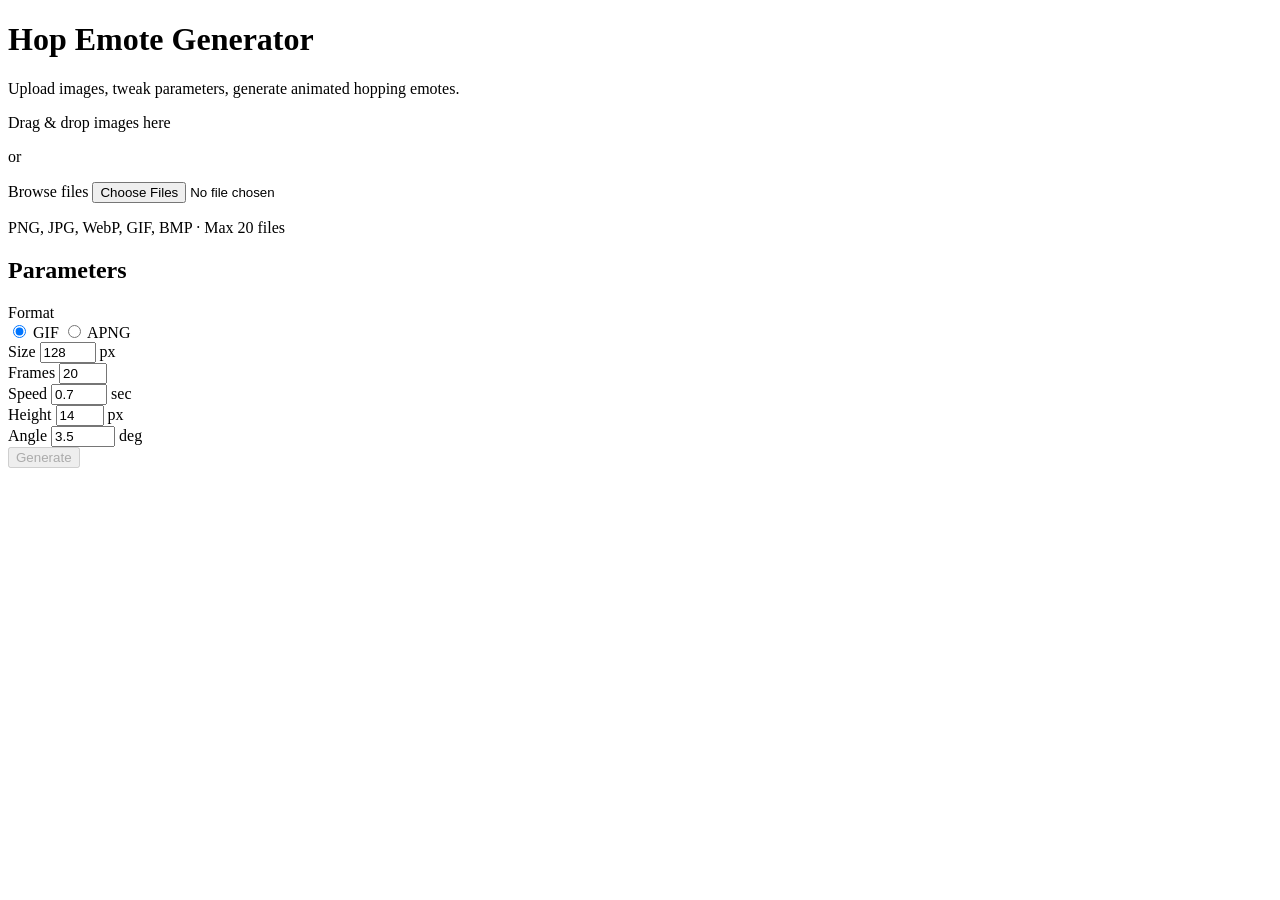
==== web/templates/index.html @ 7de3eb04 "Add web UI, Dockerfile, CI/CD pipeline, and docker-compose for production Flask + vanilla JS single-" ====
<!DOCTYPE html>
<html lang="en">
<head>
  <meta charset="UTF-8">
  <meta name="viewport" content="width=device-width, initial-scale=1.0">
  <title>Hop Emote Generator</title>
  <link rel="stylesheet" href="/static/style.css">
</head>
<body>
  <header>
    <h1>Hop Emote Generator</h1>
    <p class="subtitle">Upload images, tweak parameters, generate animated hopping emotes.</p>
  </header>

  <main>
    <!-- Upload zone -->
    <section id="upload-section">
      <div id="drop-zone">
        <p>Drag &amp; drop images here</p>
        <p class="hint">or</p>
        <label class="file-btn">
          Browse files
          <input type="file" id="file-input" multiple accept="image/png,image/jpeg,image/webp,image/gif,image/bmp,image/tiff">
        </label>
        <p class="hint">PNG, JPG, WebP, GIF, BMP &middot; Max 20 files</p>
      </div>
      <div id="file-list"></div>
    </section>

    <!-- Parameters -->
    <section id="params-section">
      <h2>Parameters</h2>
      <div class="params-grid">
        <div class="param-group">
          <label>Format</label>
          <div class="radio-group">
            <label><input type="radio" name="format" value="gif" checked> GIF</label>
            <label><input type="radio" name="format" value="apng"> APNG</label>
          </div>
        </div>
        <div class="param-group">
          <label for="size">Size</label>
          <input type="number" id="size" value="128" min="32" max="512" step="1">
          <span class="unit">px</span>
        </div>
        <div class="param-group">
          <label for="frames">Frames</label>
          <input type="number" id="frames" value="20" min="4" max="60" step="1">
        </div>
        <div class="param-group">
          <label for="speed">Speed</label>
          <input type="number" id="speed" value="0.7" min="0.1" max="3.0" step="0.1">
          <span class="unit">sec</span>
        </div>
        <div class="param-group">
          <label for="height">Height</label>
          <input type="number" id="height" value="14" min="0" max="64" step="1">
          <span class="unit">px</span>
        </div>
        <div class="param-group">
          <label for="angle">Angle</label>
          <input type="number" id="angle" value="3.5" min="0" max="15" step="0.5">
          <span class="unit">deg</span>
        </div>
      </div>
    </section>

    <!-- Generate -->
    <section id="action-section">
      <button id="generate-btn" disabled>Generate</button>
      <span id="status-text"></span>
    </section>

    <!-- Results -->
    <section id="results-section" hidden>
      <div class="results-header">
        <h2>Results</h2>
        <button id="download-all-btn" hidden>Download All</button>
      </div>
      <div id="results-grid"></div>
    </section>
  </main>

  <script src="/static/app.js"></script>
</body>
</html>
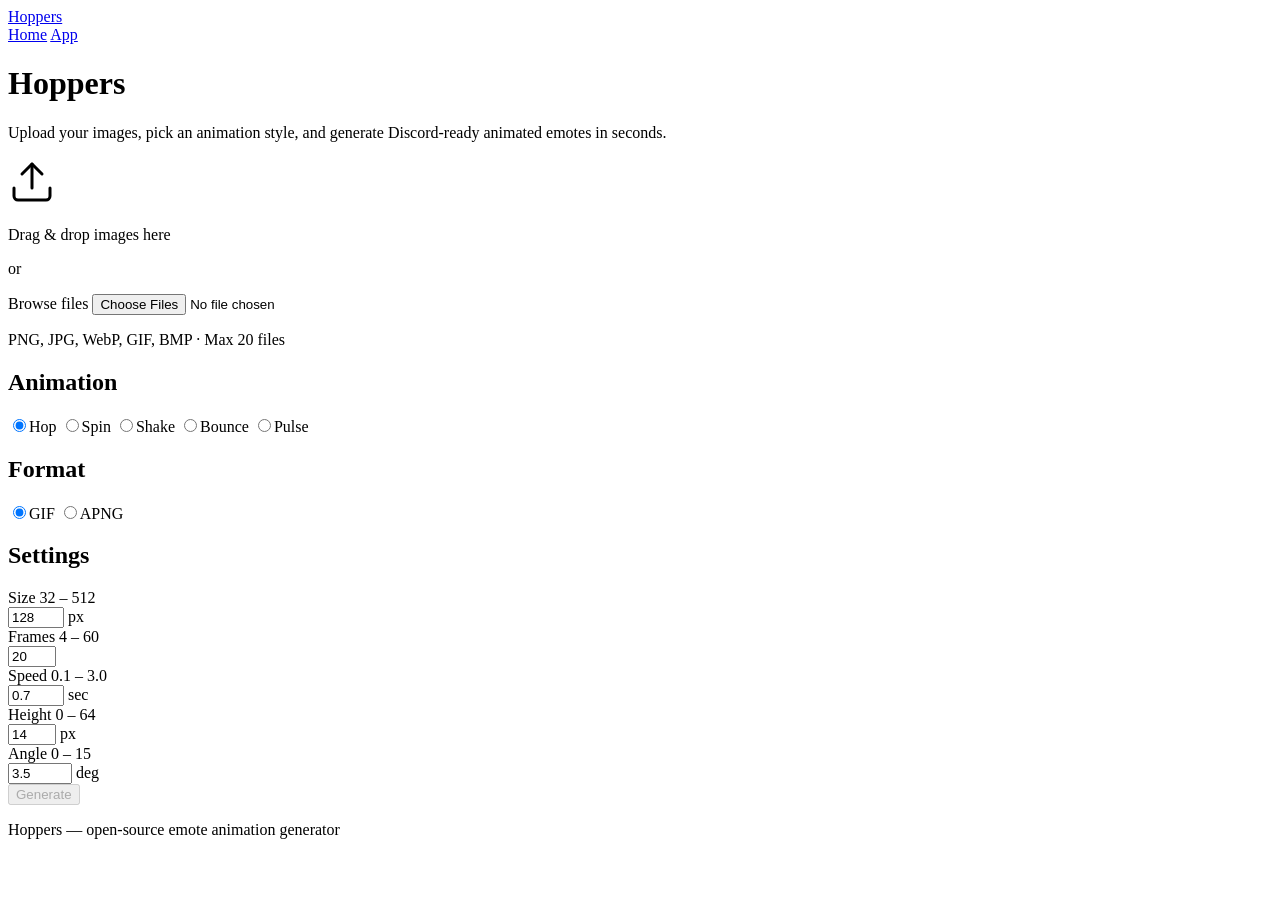
==== commit 4459f93b: "Add new animation types, glassmorphism UI, and landing page - Add 4 new animations (spin, shake, bou" ====
--- a/web/templates/index.html
+++ b/web/templates/index.html
@@ -3,83 +3,139 @@
 <head>
   <meta charset="UTF-8">
   <meta name="viewport" content="width=device-width, initial-scale=1.0">
-  <title>Hop Emote Generator</title>
+  <title>Hoppers — Emote Animation Generator</title>
+  <link rel="preconnect" href="https://fonts.googleapis.com">
+  <link rel="preconnect" href="https://fonts.gstatic.com" crossorigin>
+  <link href="https://fonts.googleapis.com/css2?family=Inter:wght@400;500;600;700;800&display=swap" rel="stylesheet">
   <link rel="stylesheet" href="/static/style.css">
 </head>
 <body>
-  <header>
-    <h1>Hop Emote Generator</h1>
-    <p class="subtitle">Upload images, tweak parameters, generate animated hopping emotes.</p>
-  </header>
 
-  <main>
-    <!-- Upload zone -->
-    <section id="upload-section">
-      <div id="drop-zone">
-        <p>Drag &amp; drop images here</p>
-        <p class="hint">or</p>
-        <label class="file-btn">
-          Browse files
-          <input type="file" id="file-input" multiple accept="image/png,image/jpeg,image/webp,image/gif,image/bmp,image/tiff">
-        </label>
-        <p class="hint">PNG, JPG, WebP, GIF, BMP &middot; Max 20 files</p>
-      </div>
-      <div id="file-list"></div>
-    </section>
+  <!-- Animated background blobs -->
+  <div class="bg-blobs" aria-hidden="true">
+    <div class="blob blob-1"></div>
+    <div class="blob blob-2"></div>
+    <div class="blob blob-3"></div>
+  </div>
 
-    <!-- Parameters -->
-    <section id="params-section">
-      <h2>Parameters</h2>
-      <div class="params-grid">
-        <div class="param-group">
-          <label>Format</label>
-          <div class="radio-group">
-            <label><input type="radio" name="format" value="gif" checked> GIF</label>
-            <label><input type="radio" name="format" value="apng"> APNG</label>
+  <!-- Navbar -->
+  <nav class="nav-bar">
+    <a href="/" class="nav-logo">Hoppers</a>
+    <div class="nav-links">
+      <a href="/">Home</a>
+      <a href="/app" class="nav-active">App</a>
+    </div>
+  </nav>
+
+  <div class="container">
+    <header>
+      <h1>Hoppers</h1>
+      <p class="subtitle">Upload your images, pick an animation style, and generate Discord-ready animated emotes in seconds.</p>
+    </header>
+
+    <main>
+      <!-- Upload zone -->
+      <section class="glass-card" id="upload-section">
+        <div id="drop-zone">
+          <div class="drop-icon">
+            <svg width="48" height="48" viewBox="0 0 24 24" fill="none" stroke="currentColor" stroke-width="1.5" stroke-linecap="round" stroke-linejoin="round">
+              <path d="M21 15v4a2 2 0 0 1-2 2H5a2 2 0 0 1-2-2v-4"/>
+              <polyline points="17 8 12 3 7 8"/>
+              <line x1="12" y1="3" x2="12" y2="15"/>
+            </svg>
+          </div>
+          <p class="drop-title">Drag & drop images here</p>
+          <p class="drop-hint">or</p>
+          <label class="btn btn-accent file-btn">
+            Browse files
+            <input type="file" id="file-input" multiple accept="image/png,image/jpeg,image/webp,image/gif,image/bmp,image/tiff">
+          </label>
+          <p class="drop-hint">PNG, JPG, WebP, GIF, BMP &middot; Max 20 files</p>
+        </div>
+        <div id="file-list"></div>
+      </section>
+
+      <!-- Parameters -->
+      <section class="glass-card" id="params-section">
+        <h2>Animation</h2>
+        <div class="pill-group" id="animation-pills">
+          <label class="pill"><input type="radio" name="animation" value="hop" checked><span>Hop</span></label>
+          <label class="pill"><input type="radio" name="animation" value="spin"><span>Spin</span></label>
+          <label class="pill"><input type="radio" name="animation" value="shake"><span>Shake</span></label>
+          <label class="pill"><input type="radio" name="animation" value="bounce"><span>Bounce</span></label>
+          <label class="pill"><input type="radio" name="animation" value="pulse"><span>Pulse</span></label>
+        </div>
+
+        <h2>Format</h2>
+        <div class="pill-group" id="format-pills">
+          <label class="pill"><input type="radio" name="format" value="gif" checked><span>GIF</span></label>
+          <label class="pill"><input type="radio" name="format" value="apng"><span>APNG</span></label>
+        </div>
+
+        <h2>Settings</h2>
+        <div class="params-grid">
+          <div class="param-group">
+            <label for="size">Size <span class="range-hint">32 – 512</span></label>
+            <div class="input-row">
+              <input type="number" id="size" value="128" min="32" max="512" step="1">
+              <span class="unit">px</span>
+            </div>
+            <span class="input-warn" id="size-warn"></span>
+          </div>
+          <div class="param-group">
+            <label for="frames">Frames <span class="range-hint">4 – 60</span></label>
+            <div class="input-row">
+              <input type="number" id="frames" value="20" min="4" max="60" step="1">
+            </div>
+            <span class="input-warn" id="frames-warn"></span>
+          </div>
+          <div class="param-group">
+            <label for="speed">Speed <span class="range-hint">0.1 – 3.0</span></label>
+            <div class="input-row">
+              <input type="number" id="speed" value="0.7" min="0.1" max="3.0" step="0.1">
+              <span class="unit">sec</span>
+            </div>
+            <span class="input-warn" id="speed-warn"></span>
+          </div>
+          <div class="param-group" data-for="hop bounce">
+            <label for="height">Height <span class="range-hint">0 – 64</span></label>
+            <div class="input-row">
+              <input type="number" id="height" value="14" min="0" max="64" step="1">
+              <span class="unit">px</span>
+            </div>
+            <span class="input-warn" id="height-warn"></span>
+          </div>
+          <div class="param-group" data-for="hop">
+            <label for="angle">Angle <span class="range-hint">0 – 15</span></label>
+            <div class="input-row">
+              <input type="number" id="angle" value="3.5" min="0" max="15" step="0.5">
+              <span class="unit">deg</span>
+            </div>
+            <span class="input-warn" id="angle-warn"></span>
           </div>
         </div>
-        <div class="param-group">
-          <label for="size">Size</label>
-          <input type="number" id="size" value="128" min="32" max="512" step="1">
-          <span class="unit">px</span>
+      </section>
+
+      <!-- Generate -->
+      <section id="action-section">
+        <button class="btn btn-generate" id="generate-btn" disabled>Generate</button>
+        <span id="status-text"></span>
+      </section>
+
+      <!-- Results -->
+      <section class="glass-card" id="results-section" hidden>
+        <div class="results-header">
+          <h2>Results</h2>
+          <button class="btn btn-outline" id="download-all-btn" hidden>Download All</button>
         </div>
-        <div class="param-group">
-          <label for="frames">Frames</label>
-          <input type="number" id="frames" value="20" min="4" max="60" step="1">
-        </div>
-        <div class="param-group">
-          <label for="speed">Speed</label>
-          <input type="number" id="speed" value="0.7" min="0.1" max="3.0" step="0.1">
-          <span class="unit">sec</span>
-        </div>
-        <div class="param-group">
-          <label for="height">Height</label>
-          <input type="number" id="height" value="14" min="0" max="64" step="1">
-          <span class="unit">px</span>
-        </div>
-        <div class="param-group">
-          <label for="angle">Angle</label>
-          <input type="number" id="angle" value="3.5" min="0" max="15" step="0.5">
-          <span class="unit">deg</span>
-        </div>
-      </div>
-    </section>
+        <div id="results-grid"></div>
+      </section>
+    </main>
 
-    <!-- Generate -->
-    <section id="action-section">
-      <button id="generate-btn" disabled>Generate</button>
-      <span id="status-text"></span>
-    </section>
-
-    <!-- Results -->
-    <section id="results-section" hidden>
-      <div class="results-header">
-        <h2>Results</h2>
-        <button id="download-all-btn" hidden>Download All</button>
-      </div>
-      <div id="results-grid"></div>
-    </section>
-  </main>
+    <footer>
+      <p>Hoppers &mdash; open-source emote animation generator</p>
+    </footer>
+  </div>
 
   <script src="/static/app.js"></script>
 </body>
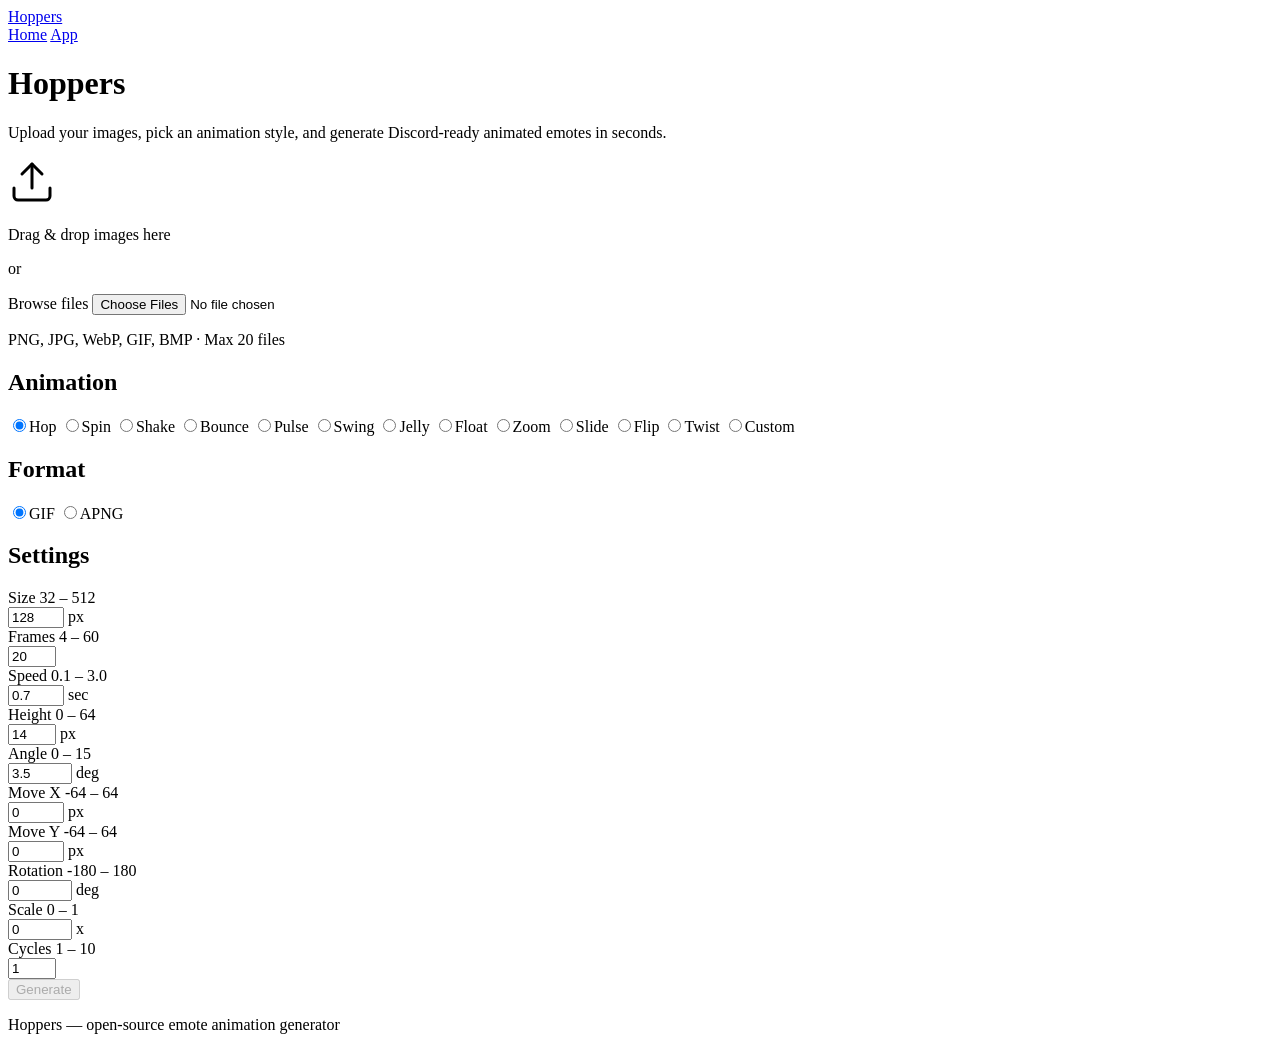
==== commit a80d0cc7: "Add 7 new animation types and custom animation builder New presets: swing, jelly, float, zoom, slide" ====
--- a/web/templates/index.html
+++ b/web/templates/index.html
@@ -64,6 +64,14 @@
           <label class="pill"><input type="radio" name="animation" value="shake"><span>Shake</span></label>
           <label class="pill"><input type="radio" name="animation" value="bounce"><span>Bounce</span></label>
           <label class="pill"><input type="radio" name="animation" value="pulse"><span>Pulse</span></label>
+          <label class="pill"><input type="radio" name="animation" value="swing"><span>Swing</span></label>
+          <label class="pill"><input type="radio" name="animation" value="jelly"><span>Jelly</span></label>
+          <label class="pill"><input type="radio" name="animation" value="float"><span>Float</span></label>
+          <label class="pill"><input type="radio" name="animation" value="zoom"><span>Zoom</span></label>
+          <label class="pill"><input type="radio" name="animation" value="slide"><span>Slide</span></label>
+          <label class="pill"><input type="radio" name="animation" value="flip"><span>Flip</span></label>
+          <label class="pill"><input type="radio" name="animation" value="twist"><span>Twist</span></label>
+          <label class="pill pill-custom"><input type="radio" name="animation" value="custom"><span>Custom</span></label>
         </div>
 
         <h2>Format</h2>
@@ -113,6 +121,45 @@
             </div>
             <span class="input-warn" id="angle-warn"></span>
           </div>
+          <div class="param-group" data-for="custom">
+            <label for="move_x">Move X <span class="range-hint">-64 – 64</span></label>
+            <div class="input-row">
+              <input type="number" id="move_x" value="0" min="-64" max="64" step="1">
+              <span class="unit">px</span>
+            </div>
+            <span class="input-warn" id="move_x-warn"></span>
+          </div>
+          <div class="param-group" data-for="custom">
+            <label for="move_y">Move Y <span class="range-hint">-64 – 64</span></label>
+            <div class="input-row">
+              <input type="number" id="move_y" value="0" min="-64" max="64" step="1">
+              <span class="unit">px</span>
+            </div>
+            <span class="input-warn" id="move_y-warn"></span>
+          </div>
+          <div class="param-group" data-for="custom">
+            <label for="rotation">Rotation <span class="range-hint">-180 – 180</span></label>
+            <div class="input-row">
+              <input type="number" id="rotation" value="0" min="-180" max="180" step="1">
+              <span class="unit">deg</span>
+            </div>
+            <span class="input-warn" id="rotation-warn"></span>
+          </div>
+          <div class="param-group" data-for="custom">
+            <label for="scale_amount">Scale <span class="range-hint">0 – 1</span></label>
+            <div class="input-row">
+              <input type="number" id="scale_amount" value="0" min="0" max="1" step="0.05">
+              <span class="unit">x</span>
+            </div>
+            <span class="input-warn" id="scale_amount-warn"></span>
+          </div>
+          <div class="param-group" data-for="custom">
+            <label for="cycles">Cycles <span class="range-hint">1 – 10</span></label>
+            <div class="input-row">
+              <input type="number" id="cycles" value="1" min="1" max="10" step="1">
+            </div>
+            <span class="input-warn" id="cycles-warn"></span>
+          </div>
         </div>
       </section>
 
